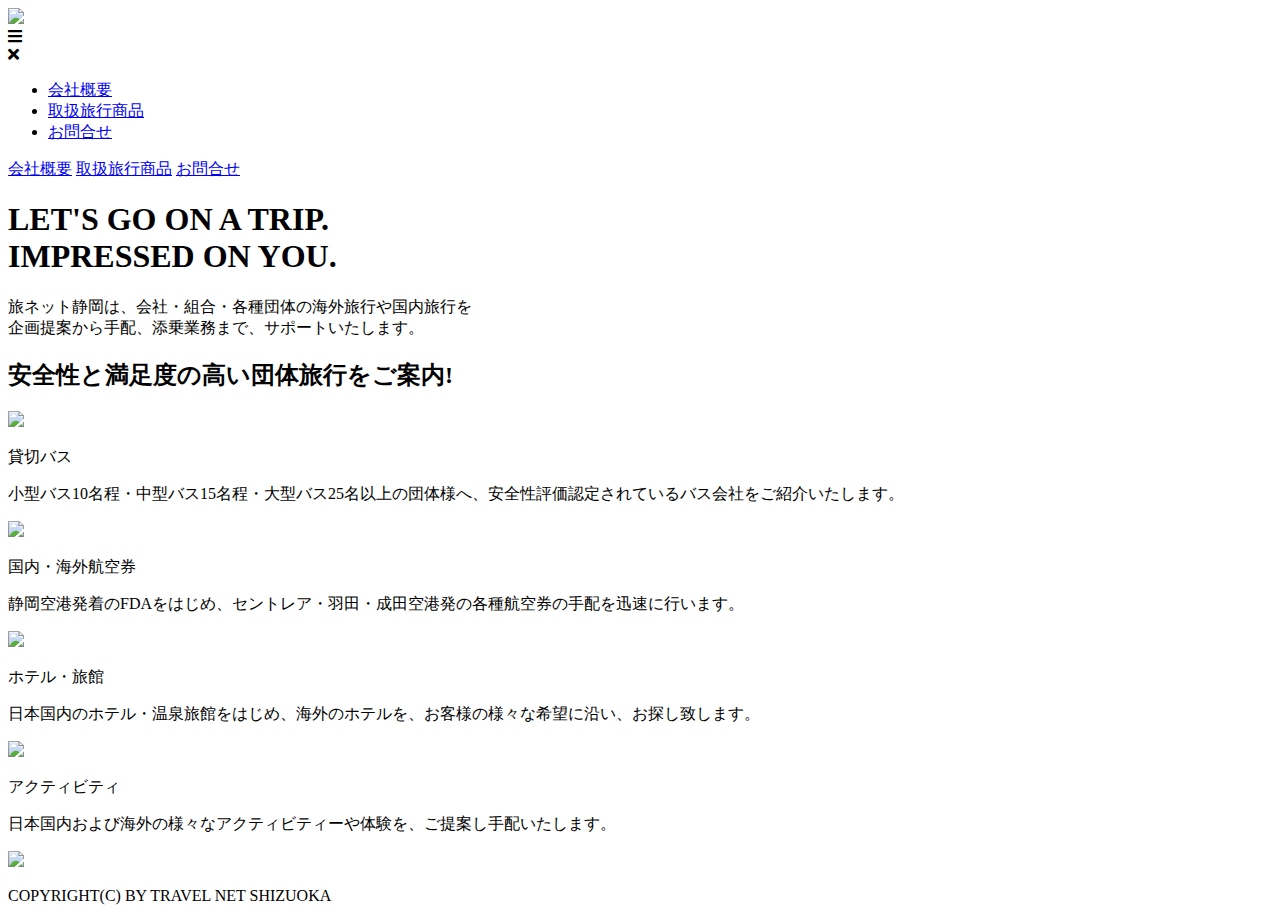
==== index.html @ 8d371d84 "Create index.html" ====
<!DOCTYPE html>
<html lang="ja">
<head>
  <meta chraset="utf-8">
  <meta name="viewport" content="width=device-width,initial-scale=1.0,minimum-scale=1.0">
  <title>旅ネット静岡</title>
  <link rel="stylesheet" href="https://use.fontawesome.com/releases/v5.6.1/css/all.css">
  <link rel="stylesheet" href="stylesheet.css">
  <link rel="stylesheet" href="responsive.css">
</head>
<body>
  <div id = "cover"></div>  
<header>
  <div class="container">
    <div class="header-left">
     <a href="index.html"><img class="logo" src="img/logo.png"></a>
    </div>
    <i class="fas fa-bars" id="show"></i>
    <div id = "menu">
    <i class="fas fa-times" id = "hide"></i>
     <ul>
       <li><a href="kaisha/gaiyou.html">会社概要</a></li>
       <li><a href="#">取扱旅行商品</a></li>
       <li><a href="mailform/index.html">お問合せ</a></li>
      </ul>
    </div>
    <div class="header-right">
      <a href="kaisha/gaiyou.html">会社概要</a>
      <a href="#">取扱旅行商品</a>
      <a href="mailform/index.html">お問合せ</a>
     </div>
  </div>
  </div>
  </header>
    <div class="top-wrapper">
      <div class="container">
       <h1>LET'S GO ON A TRIP.<br>IMPRESSED ON YOU.</h1>
       <p>旅ネット静岡は、会社・組合・各種団体の海外旅行や国内旅行を<br>
       企画提案から手配、添乗業務まで、サポートいたします。</p>
       </div>
    </div> 
    <div class="travel-wrapper">
      <div class="container">
        <div class="heading">
          <h2>安全性と満足度の高い団体旅行をご案内!</h2>
        </div>
        <div class="travelse">
          <div class="travel">
            <div class="travel-icon">
              <img src="img/travel.png">
              <p>貸切バス</p>
            </div>
            <p class="text-contents">小型バス10名程・中型バス15名程・大型バス25名以上の団体様へ、安全性評価認定されているバス会社をご紹介いたします。</p>
          </div>
          <div class="travel">
            <div class="travel-icon">
              <img src="img/travel.png">
              <p>国内・海外航空券</p>
            </div>
            <p class="text-contents">静岡空港発着のFDAをはじめ、セントレア・羽田・成田空港発の各種航空券の手配を迅速に行います。</p>
          </div>
          <div class="travel">
            <div class="travel-icon">
              <img src="img/travel.png">
              <p>ホテル・旅館</p>
            </div>
            <p class="text-contents">日本国内のホテル・温泉旅館をはじめ、海外のホテルを、お客様の様々な希望に沿い、お探し致します。</p>
          </div>
          <div class="travel">
            <div class="travel-icon">
              <img src="img/travel.png">
              <p>アクティビティ</p>
            </div>
            <p class="text-contents">日本国内および海外の様々なアクティビティーや体験を、ご提案し手配いたします。</p>
          </div>
          <div class="clear"></div>
        </div>
      </div>
    </div>
    <footer>
      <div class="container">
        <img src="img/logo.png">
        <p>COPYRIGHT(C) BY TRAVEL NET SHIZUOKA</p>
      </div>
    </footer> 
    <script>
      (function() {
        'use strict';
    
        var show = document.getElementById('show');
        var hide = document.getElementById('hide');
    
        show.addEventListener('click', function() {
          document.body.className = 'menu-open';
        });
    
        hide.addEventListener('click', function() {
          document.body.className = '';
        });
      })();
      </script>
  </body>
</html>
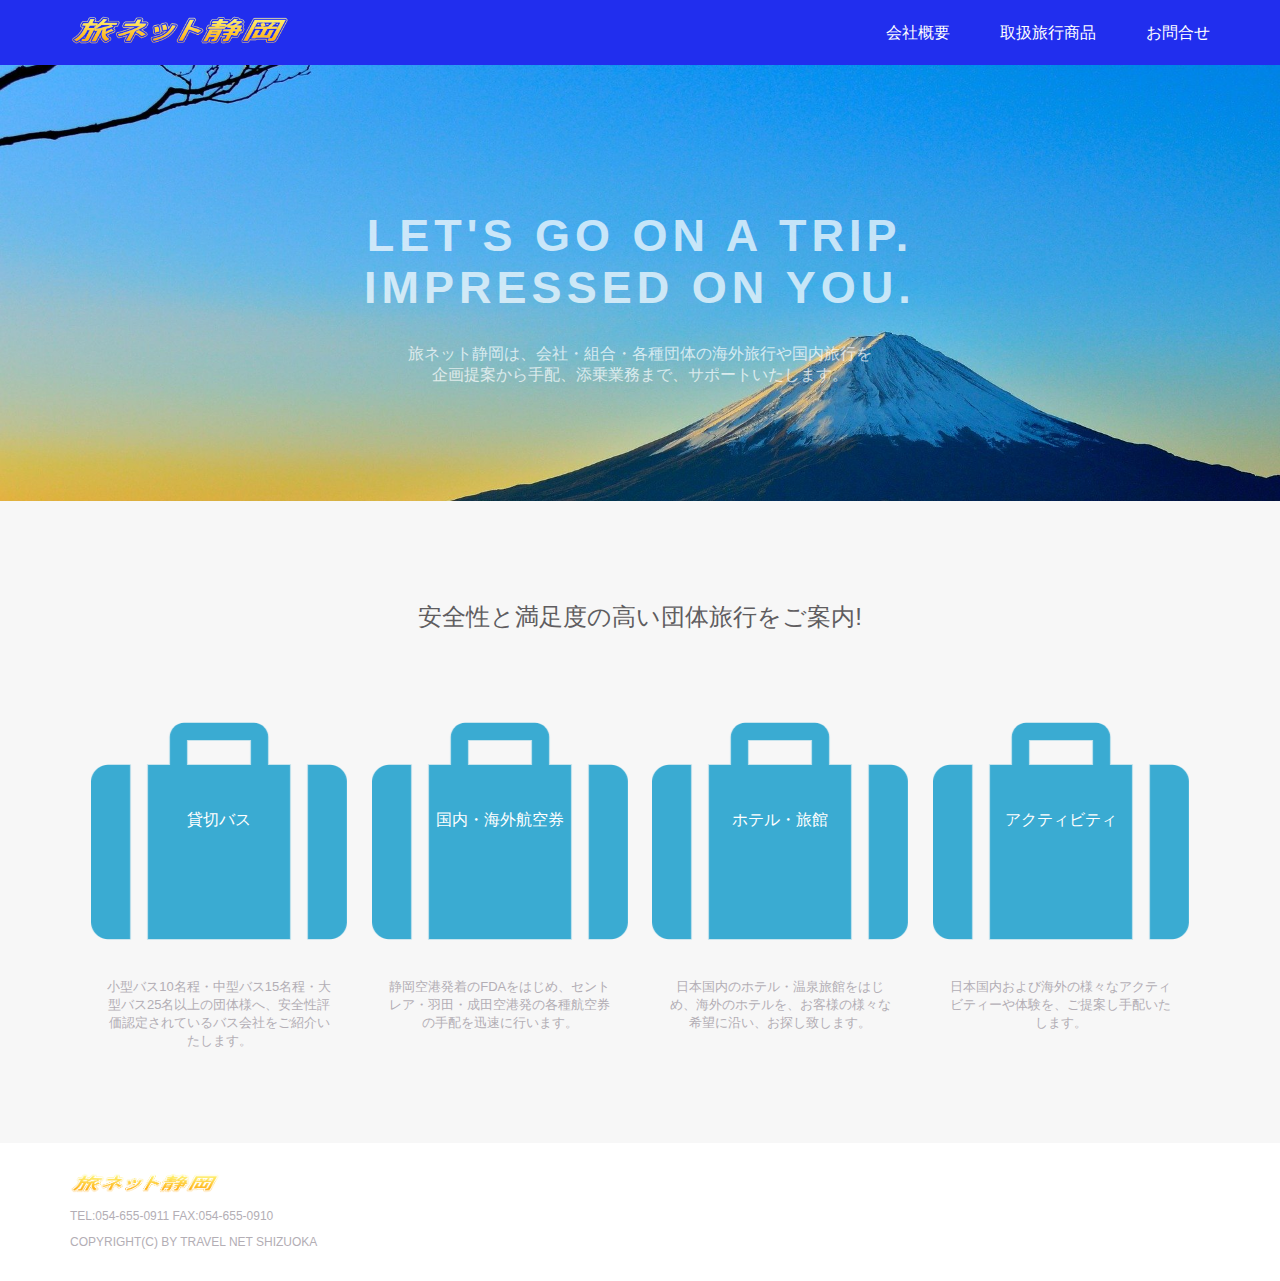
==== commit 53e99dbb: "Update index.html" ====
--- a/index.html
+++ b/index.html
@@ -80,6 +80,7 @@
     <footer>
       <div class="container">
         <img src="img/logo.png">
+        <p>TEL:054-655-0911  FAX:054-655-0910</p>
         <p>COPYRIGHT(C) BY TRAVEL NET SHIZUOKA</p>
       </div>
     </footer> 
--- a/stylesheet.css
+++ b/stylesheet.css
@@ -0,0 +1,197 @@
+* {
+  box-sizing: border-box;
+}
+
+body {
+  margin: 0;
+  font-family: "Hiragino Kaku Gothic ProN", sans-serif;
+}
+
+a {
+  text-decoration: none;
+}
+
+.container {
+  max-width: 1170px;
+  width: 100%;
+  padding: 0 15px;
+  margin: 0 auto;
+}
+
+.top-wrapper {
+  padding: 180px 0 100px 0;
+  background-image: url(img/mt-fuji-477832_1920.jpg);
+  background-size: cover;
+  color: white;
+  text-align: center;
+}
+
+.top-wrapper h1 {
+    opacity: 0.7;
+    font-size: 45px;
+    letter-spacing: 5px;
+}
+
+.top-wrapper p {
+    opacity: 0.7;
+    margin-bottom: 15px;
+}
+.fas {
+  color: white;
+  font-size: 30px;
+  margin-top: 20px;
+  margin-right: 5px;
+  display: none;
+} 
+
+header {
+    height: 65px;
+    width: 100%;
+    background: rgb(33, 46, 238);
+    position :fixed;
+    top: 0;
+    z-index: 10;
+  }
+
+.logo {
+    width: 220px;
+    height: 30px;
+    margin-top: 15px;
+  }
+  
+.header-left {
+    float: left;
+  }
+  
+.header-right {
+    float: right;
+    margin-right: -25px;
+  }
+  
+.header-right a {
+    line-height: 65px;
+    padding: 0 25px;
+    color: white;
+    display: block;
+    float: left;
+    transition: all 0.5s;
+  }
+  
+.header-right a:hover {
+    background-color: rgba(255, 255, 255, 0.3);
+  }
+
+.travel-wrapper {
+    padding-bottom: 80px;
+    padding-left: 5%;
+    padding-right: 5%;
+    background-color: #f7f7f7;
+    text-align: center;
+  }
+  
+.heading {
+    padding-top: 80px;
+    padding-bottom: 50px;
+    color: #5f5d60;
+  }
+  
+.heading h2 {
+    font-weight: normal;
+  }
+  
+.travel {
+    float: left;
+    width: 25%;
+  }
+  
+.travel-icon {
+    position: relative;
+  }
+  
+.travel-icon p {
+    position: absolute;
+    top: 35%;
+    width: 100%;
+    color: white;
+  }
+  
+.text-contents {
+    width: 80%;
+    display: inline-block;
+    margin-top: 15px;
+    font-size: 13px;
+    color: #b3aeb5;
+  }
+  
+.heading h3 {
+    font-weight: normal;
+  }
+  #cover {
+    background: #000;
+    opacity: 0.6;
+    width: 100%;
+    height: 100%;
+    position: absolute;
+    top: 0;
+    left: 0;
+    z-index: 1;
+    display: none;
+  }  
+  #menu {
+    z-index: 2;
+    position: absolute;
+    top: 0;
+    right: -180px;
+    color: #fff;
+    background: #4c81e9;
+    padding: 8px;
+    box-sizing: border-box;
+    width: 180px;
+    min-height: 100%;
+    transition: .4s;
+    display: none;
+  }
+  #hide {
+    margin-top: 10px;
+    margin-right: 20px;
+  }
+  ul {
+    margin-top: 50px;
+  }  
+  ul li {
+    list-style: none;
+    padding: 10px;
+    color: #fff;
+    
+  }
+  #show, #hide {
+    float: right;
+    cursor: pointer;
+  }
+  body.menu-open {
+    overflow-y: hidden;
+  }
+  body.menu-open #cover {
+    display: block;
+  }
+  body.menu-open #menu {
+    right: 0;
+  }
+
+.clear {
+    clear: left;
+  }
+  footer img {
+    width: 150px;
+  }
+  
+  footer p {
+    color: #b3aeb5;
+    font-size: 12px;
+  }
+  
+  footer {
+    padding-top: 30px;
+    padding-bottom: 20px;
+  }
+
--- a/responsive.css
+++ b/responsive.css
@@ -0,0 +1,47 @@
+@media (max-width: 1000px ) {
+  .top-wrapper h1 {
+    font-size: 32px;
+  } 
+  .heading h2 {
+    font-size: 20px;
+  }
+  .travel {
+    width: 50%;
+    margin-bottom: 50px;
+  }
+  
+  footer {
+    text-align: center;
+  }
+  
+}
+
+
+@media (max-width: 670px ) {
+  
+.header-right {
+    display: none;
+  }
+.fas {
+  display: block;
+}  
+#menu {
+    display: block;
+  }
+  
+.top-wrapper {
+    text-align: left;
+}
+
+.top-wrapper h1 {
+  font-size: 24px;
+}
+
+.top-wrapper p {
+  font-size: 14px;
+}
+
+.travel {
+  width: 100%;
+}
+}
